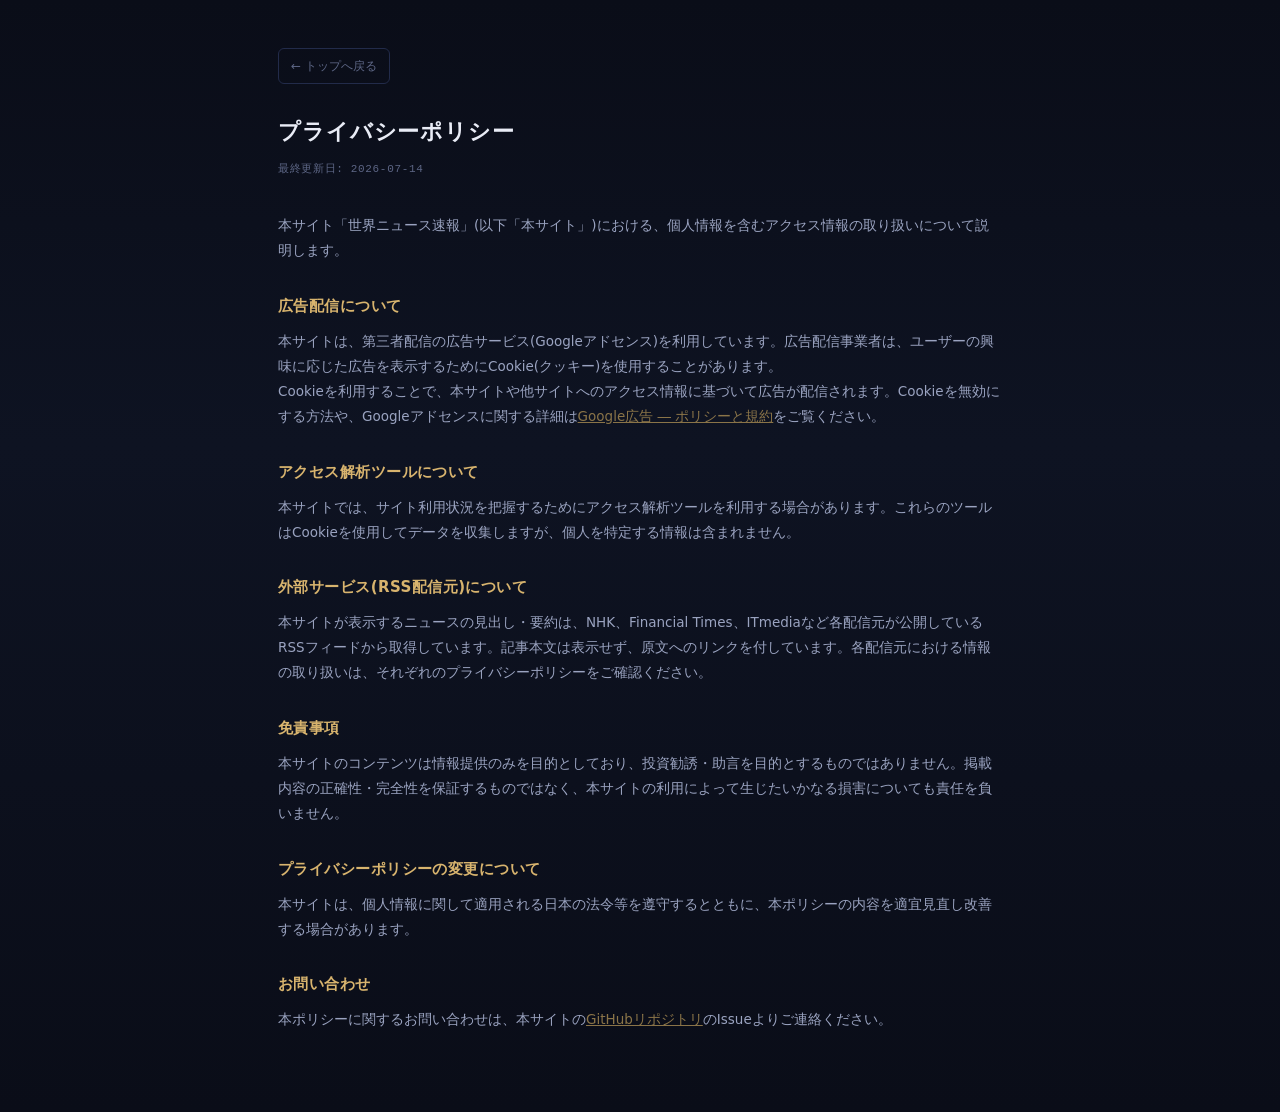
==== privacy.html @ 3ec1be7d "日経X/xTECH/ビジネスのチップ統合、Nikkei Asia削除、BOE削除、チップ角丸を6pxに変更 - nikkei-x/xtech/nikkei-bizのgroupを統一し、フィルターチップ" ====
<!DOCTYPE html>
<html lang="ja">
<head>
<meta charset="UTF-8">
<meta name="viewport" content="width=device-width, initial-scale=1.0">
<title>プライバシーポリシー — 世界ニュース速報</title>
<style>
:root{
  --bg0:#0a0d18; --bg1:#0e1322; --card:#131a2d;
  --line:#222b4a; --ink:#e9ecf6; --ink-2:#9aa3c0; --ink-3:#5d6685;
  --gold:#d8b46e; --gold-dim:#8a7448;
}
*{box-sizing:border-box;margin:0;padding:0}
body{
  background:linear-gradient(180deg,var(--bg0),var(--bg1) 40%,var(--bg0));
  color:var(--ink); font-family:system-ui,'IBM Plex Sans JP',sans-serif;
  min-height:100vh; line-height:1.85; font-size:14.5px;
}
main{max-width:820px; margin:0 auto; padding:48px clamp(16px,4vw,48px) 80px;}
a{color:var(--gold-dim)} a:hover{color:var(--gold)}
h1{font-size:22px; letter-spacing:.04em; margin-bottom:6px;}
.updated{font-family:ui-monospace,monospace; font-size:11px; color:var(--ink-3); letter-spacing:.06em; margin-bottom:34px;}
h2{font-size:15px; color:var(--gold); margin:30px 0 8px; letter-spacing:.03em;}
p,li{color:var(--ink-2); font-size:13.5px;}
ul{padding-left:1.4em; margin:6px 0;}
.back{display:inline-block; margin-bottom:28px; font-size:12px; color:var(--ink-3); text-decoration:none; border:1px solid var(--line); border-radius:6px; padding:6px 12px;}
.back:hover{color:var(--gold); border-color:var(--gold-dim)}
</style>
</head>
<body>
<main>
  <a class="back" href="index.html">← トップへ戻る</a>
  <h1>プライバシーポリシー</h1>
  <div class="updated">最終更新日: 2026-07-14</div>

  <p>本サイト「世界ニュース速報」(以下「本サイト」)における、個人情報を含むアクセス情報の取り扱いについて説明します。</p>

  <h2>広告配信について</h2>
  <p>本サイトは、第三者配信の広告サービス(Googleアドセンス)を利用しています。広告配信事業者は、ユーザーの興味に応じた広告を表示するためにCookie(クッキー)を使用することがあります。</p>
  <p>Cookieを利用することで、本サイトや他サイトへのアクセス情報に基づいて広告が配信されます。Cookieを無効にする方法や、Googleアドセンスに関する詳細は<a href="https://policies.google.com/technologies/ads?hl=ja" target="_blank" rel="noopener">Google広告 ― ポリシーと規約</a>をご覧ください。</p>

  <h2>アクセス解析ツールについて</h2>
  <p>本サイトでは、サイト利用状況を把握するためにアクセス解析ツールを利用する場合があります。これらのツールはCookieを使用してデータを収集しますが、個人を特定する情報は含まれません。</p>

  <h2>外部サービス(RSS配信元)について</h2>
  <p>本サイトが表示するニュースの見出し・要約は、NHK、Financial Times、ITmediaなど各配信元が公開しているRSSフィードから取得しています。記事本文は表示せず、原文へのリンクを付しています。各配信元における情報の取り扱いは、それぞれのプライバシーポリシーをご確認ください。</p>

  <h2>免責事項</h2>
  <p>本サイトのコンテンツは情報提供のみを目的としており、投資勧誘・助言を目的とするものではありません。掲載内容の正確性・完全性を保証するものではなく、本サイトの利用によって生じたいかなる損害についても責任を負いません。</p>

  <h2>プライバシーポリシーの変更について</h2>
  <p>本サイトは、個人情報に関して適用される日本の法令等を遵守するとともに、本ポリシーの内容を適宜見直し改善する場合があります。</p>

  <h2>お問い合わせ</h2>
  <p>本ポリシーに関するお問い合わせは、本サイトの<a href="https://github.com/r59538904-art/realtime-news-board" target="_blank" rel="noopener">GitHubリポジトリ</a>のIssueよりご連絡ください。</p>
</main>
</body>
</html>
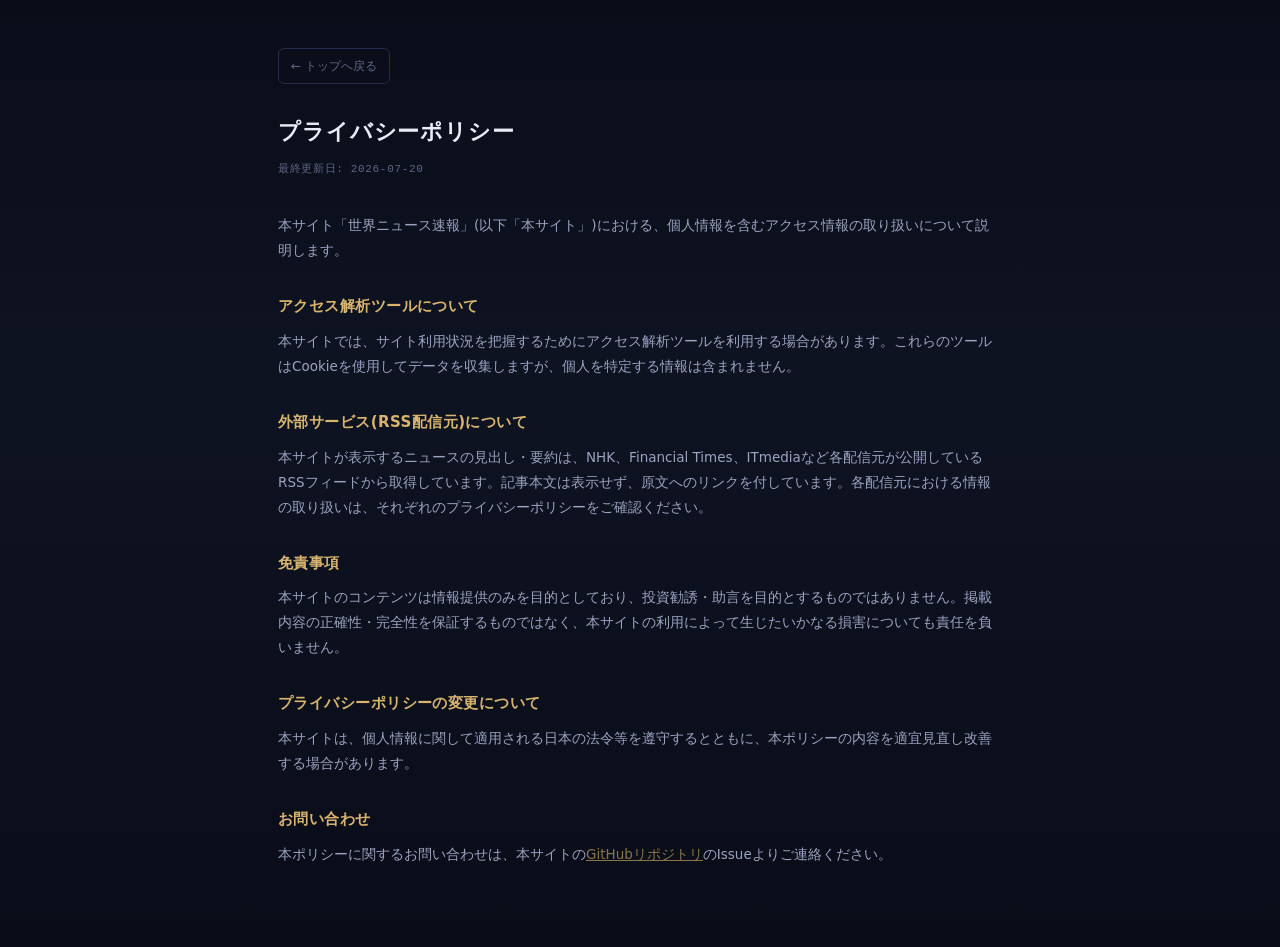
==== commit 58269fec: "Bloombergを追加(Google News RSS経由)、AdSense関連コードを削除、README全面刷新 - sources.jsonに新ソース bloomberg-jp を追加(38ソー" ====
--- a/privacy.html
+++ b/privacy.html
@@ -31,13 +31,9 @@
 <main>
   <a class="back" href="index.html">← トップへ戻る</a>
   <h1>プライバシーポリシー</h1>
-  <div class="updated">最終更新日: 2026-07-14</div>
+  <div class="updated">最終更新日: 2026-07-20</div>
 
   <p>本サイト「世界ニュース速報」(以下「本サイト」)における、個人情報を含むアクセス情報の取り扱いについて説明します。</p>
-
-  <h2>広告配信について</h2>
-  <p>本サイトは、第三者配信の広告サービス(Googleアドセンス)を利用しています。広告配信事業者は、ユーザーの興味に応じた広告を表示するためにCookie(クッキー)を使用することがあります。</p>
-  <p>Cookieを利用することで、本サイトや他サイトへのアクセス情報に基づいて広告が配信されます。Cookieを無効にする方法や、Googleアドセンスに関する詳細は<a href="https://policies.google.com/technologies/ads?hl=ja" target="_blank" rel="noopener">Google広告 ― ポリシーと規約</a>をご覧ください。</p>
 
   <h2>アクセス解析ツールについて</h2>
   <p>本サイトでは、サイト利用状況を把握するためにアクセス解析ツールを利用する場合があります。これらのツールはCookieを使用してデータを収集しますが、個人を特定する情報は含まれません。</p>
